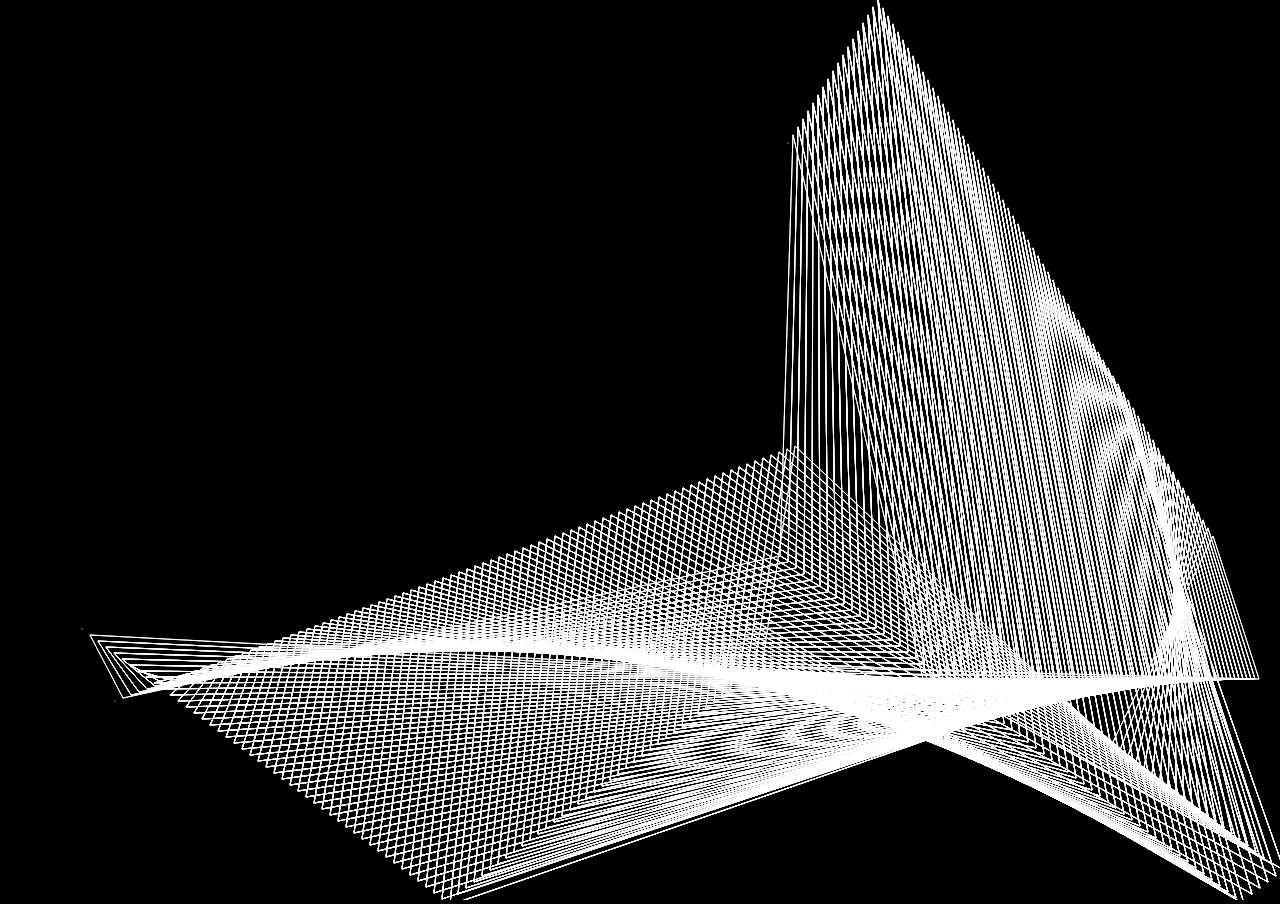
==== works/window.html @ 21664f0c "my personal website" ====
<!DOCTYPE html>
<html>
<head lang="en">
    <meta charset="UTF-8">
    <title>window-屏保</title>
    <style>
        * {
            margin: 0;
            padding: 0;
            list-style: none
        }
        html,body{
            overflow: hidden;
        }
        body{
            background: #000;
        }
        #c1{
            background: #000;
        }
    </style>
    <script>
        function rnd(n,m){
            return parseInt(Math.random()*(m-n)+n);
        }
        window.onload=function(){
            var oC=document.getElementById('c1');

            var gd=oC.getContext('2d');

            var winW=document.documentElement.clientWidth;
            var winH=document.documentElement.clientHeight;
            //设置画布大小
            oC.width=winW;
            oC.height=winH;

            var N=5;

            var LEN=10; //个数

            var oldArr=[]; //[[{},{},{}],[],[]]

            var aPoint=[]; //存放点
            for(var i=0; i<N; i++){
                aPoint[i]={
                    x:rnd(0,winW),
                    y:rnd(0,winH),
                    iSpeedX:rnd(-10,10),
                    iSpeedY:rnd(-10,10)
                };
            }

            //走
            setInterval(function(){
                //画出来
                for(var i=0; i<aPoint.length; i++){
                    drawRect(aPoint[i]);
                }

                //开走
                for(var i=0; i<aPoint.length; i++){
                    if(aPoint[i].y>=winH){
                        aPoint[i].y=winH;
                        aPoint[i].iSpeedY*=-1;
                    }
                    if(aPoint[i].y<=0){
                        aPoint[i].y=0;
                        aPoint[i].iSpeedY*=-1;
                    }
                    if(aPoint[i].x<=0){
                        aPoint[i].x=0;
                        aPoint[i].iSpeedX*=-1;
                    }
                    if(aPoint[i].x>=winW){
                        aPoint[i].x=winW;
                        aPoint[i].iSpeedX*=-1;
                    }
                    aPoint[i].x+=aPoint[i].iSpeedX;
                    aPoint[i].y+=aPoint[i].iSpeedY;
                }

                //连线
                gd.beginPath();
                gd.strokeStyle='#fff';
                gd.moveTo(aPoint[0].x,aPoint[0].y);
                for(var i=1; i<aPoint.length; i++){
                    gd.lineTo(aPoint[i].x, aPoint[i].y);
                }
                gd.closePath();
                gd.stroke();

                //尾巴
                var arr=[];
                for(var i=0; i<aPoint.length; i++){
                    arr[i]={
                        x:aPoint[i].x,
                        y:aPoint[i].y
                    };
                }
                oldArr.push(arr);

                while(oldArr.length>LEN){
                    oldArr.shift();
                }


                //画尾巴
                for(var i=0; i<oldArr.length; i++){
                    var opacity= i/(oldArr.length-1);
                    gd.beginPath();
                    gd.strokeStyle='rgba(255,255,255,'+opacity+')';
                    gd.moveTo(oldArr[i][0].x,oldArr[i][0].y);

                    for(var j=0; j<oldArr[i].length; j++){
                        gd.lineTo(oldArr[i][j].x,oldArr[i][j].y);
                    }
                    gd.closePath();
                    gd.stroke();
                }
            },16);

            function drawRect(p){  //画点
                var pW=1;
                var pH=1;
                gd.fillStyle='#fff';
                gd.fillRect(p.x-pW/2, p.y-pH/2, pW,pH);
            }

            setInterval(function(){
                gd.clearRect(0,0,oC.width,oC.height);
            },2000);
        };
    </script>
</head>
<body>
    <canvas id="c1"></canvas>
</body>
</html>
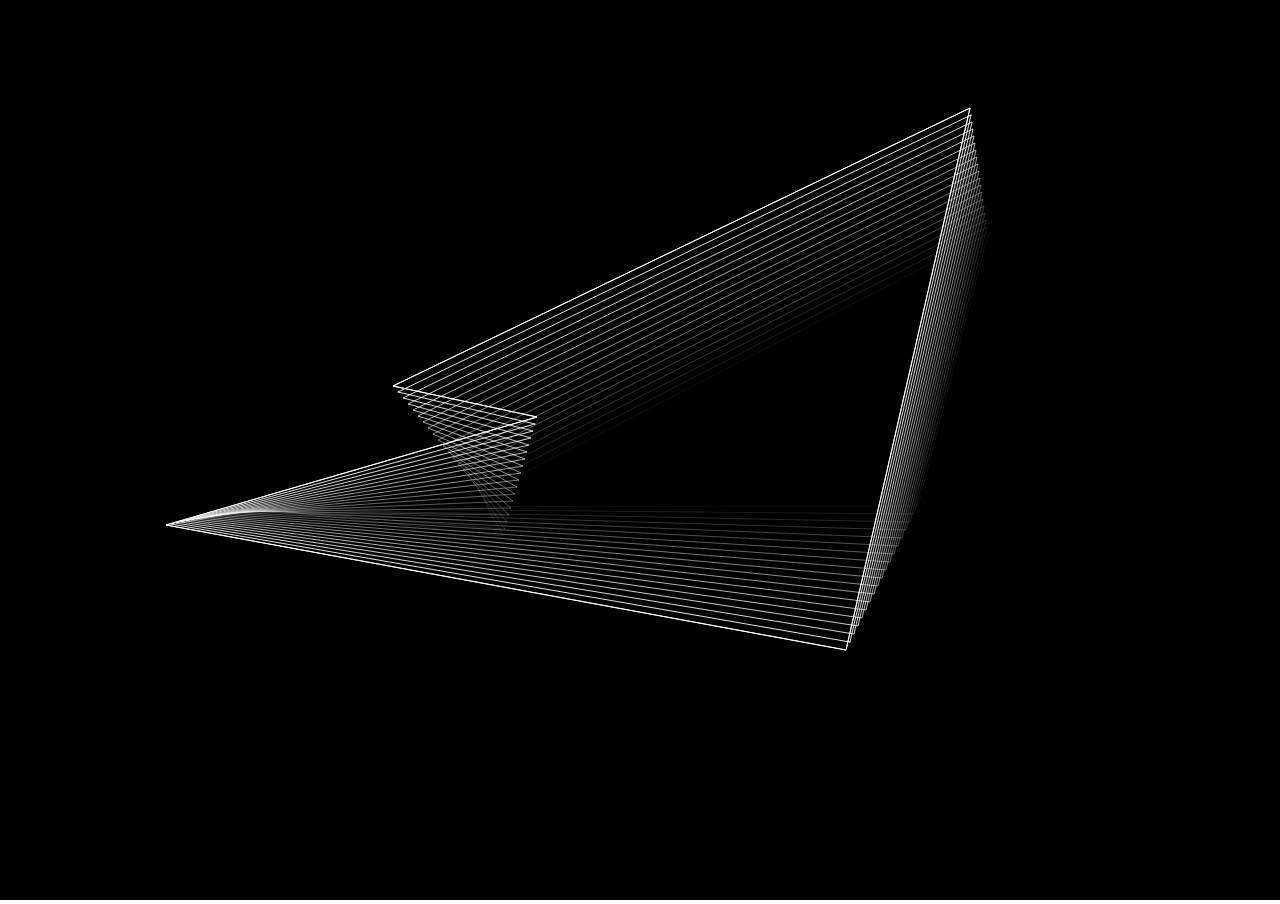
==== commit 08c4f8a0: "change window" ====
--- a/works/window.html
+++ b/works/window.html
@@ -1,19 +1,16 @@
 <!DOCTYPE html>
-<html>
-<head lang="en">
+<html lang="en">
+<head>
     <meta charset="UTF-8">
-    <title>window-屏保</title>
+    <title>智能社—http://www.zhinengshe.com</title>
     <style>
-        * {
+        *{
             margin: 0;
             padding: 0;
-            list-style: none
         }
         html,body{
+            height:100%;
             overflow: hidden;
-        }
-        body{
-            background: #000;
         }
         #c1{
             background: #000;
@@ -21,7 +18,7 @@
     </style>
     <script>
         function rnd(n,m){
-            return parseInt(Math.random()*(m-n)+n);
+            return parseInt(Math.random()*(m-n))+n;
         }
         window.onload=function(){
             var oC=document.getElementById('c1');
@@ -30,41 +27,41 @@
 
             var winW=document.documentElement.clientWidth;
             var winH=document.documentElement.clientHeight;
-            //设置画布大小
+
             oC.width=winW;
             oC.height=winH;
 
             var N=5;
+            var len=20;
 
-            var LEN=10; //个数
+            var aPoint=[]; //存储点
+            var oldArr=[];  //[[{},{}]]
 
-            var oldArr=[]; //[[{},{},{}],[],[]]
-
-            var aPoint=[]; //存放点
             for(var i=0; i<N; i++){
                 aPoint[i]={
                     x:rnd(0,winW),
                     y:rnd(0,winH),
-                    iSpeedX:rnd(-10,10),
+                    iSpeedX:rnd(-5,5),
                     iSpeedY:rnd(-10,10)
                 };
             }
 
-            //走
             setInterval(function(){
+                gd.clearRect(0,0,oC.width,oC.height);
+
                 //画出来
                 for(var i=0; i<aPoint.length; i++){
-                    drawRect(aPoint[i]);
+                    drawPoint(aPoint[i]);
                 }
 
-                //开走
+                //开始走
                 for(var i=0; i<aPoint.length; i++){
+                    if(aPoint[i].y<=0){
+                        aPoint[i].y=0;
+                        aPoint[i].iSpeedY*=-1;
+                    }
                     if(aPoint[i].y>=winH){
                         aPoint[i].y=winH;
-                        aPoint[i].iSpeedY*=-1;
-                    }
-                    if(aPoint[i].y<=0){
-                        aPoint[i].y=0;
                         aPoint[i].iSpeedY*=-1;
                     }
                     if(aPoint[i].x<=0){
@@ -79,7 +76,7 @@
                     aPoint[i].y+=aPoint[i].iSpeedY;
                 }
 
-                //连线
+                //画线
                 gd.beginPath();
                 gd.strokeStyle='#fff';
                 gd.moveTo(aPoint[0].x,aPoint[0].y);
@@ -89,7 +86,7 @@
                 gd.closePath();
                 gd.stroke();
 
-                //尾巴
+                //处理尾巴
                 var arr=[];
                 for(var i=0; i<aPoint.length; i++){
                     arr[i]={
@@ -97,57 +94,44 @@
                         y:aPoint[i].y
                     };
                 }
+
                 oldArr.push(arr);
 
-                while(oldArr.length>LEN){
+                if(oldArr.length>len){
                     oldArr.shift();
                 }
 
-
                 //画尾巴
                 for(var i=0; i<oldArr.length; i++){
-                    var opacity= i/(oldArr.length-1);
+                    var opacity=i/oldArr.length;
+
                     gd.beginPath();
                     gd.strokeStyle='rgba(255,255,255,'+opacity+')';
                     gd.moveTo(oldArr[i][0].x,oldArr[i][0].y);
-
                     for(var j=0; j<oldArr[i].length; j++){
-                        gd.lineTo(oldArr[i][j].x,oldArr[i][j].y);
+                        gd.lineTo(oldArr[i][j].x, oldArr[i][j].y);
                     }
                     gd.closePath();
                     gd.stroke();
                 }
             },16);
 
-            function drawRect(p){  //画点
+
+            function drawPoint(p){
                 var pW=1;
                 var pH=1;
+
                 gd.fillStyle='#fff';
-                gd.fillRect(p.x-pW/2, p.y-pH/2, pW,pH);
+                gd.fillRect(p.x-pW/2, p.y-pH/2, pW, pH);
             }
-
-            setInterval(function(){
-                gd.clearRect(0,0,oC.width,oC.height);
-            },2000);
         };
     </script>
 </head>
 <body>
-    <canvas id="c1"></canvas>
+<canvas id="c1"></canvas>
 </body>
 </html>
 
 
 
 
-
-
-
-
-
-
-
-
-
-
-
